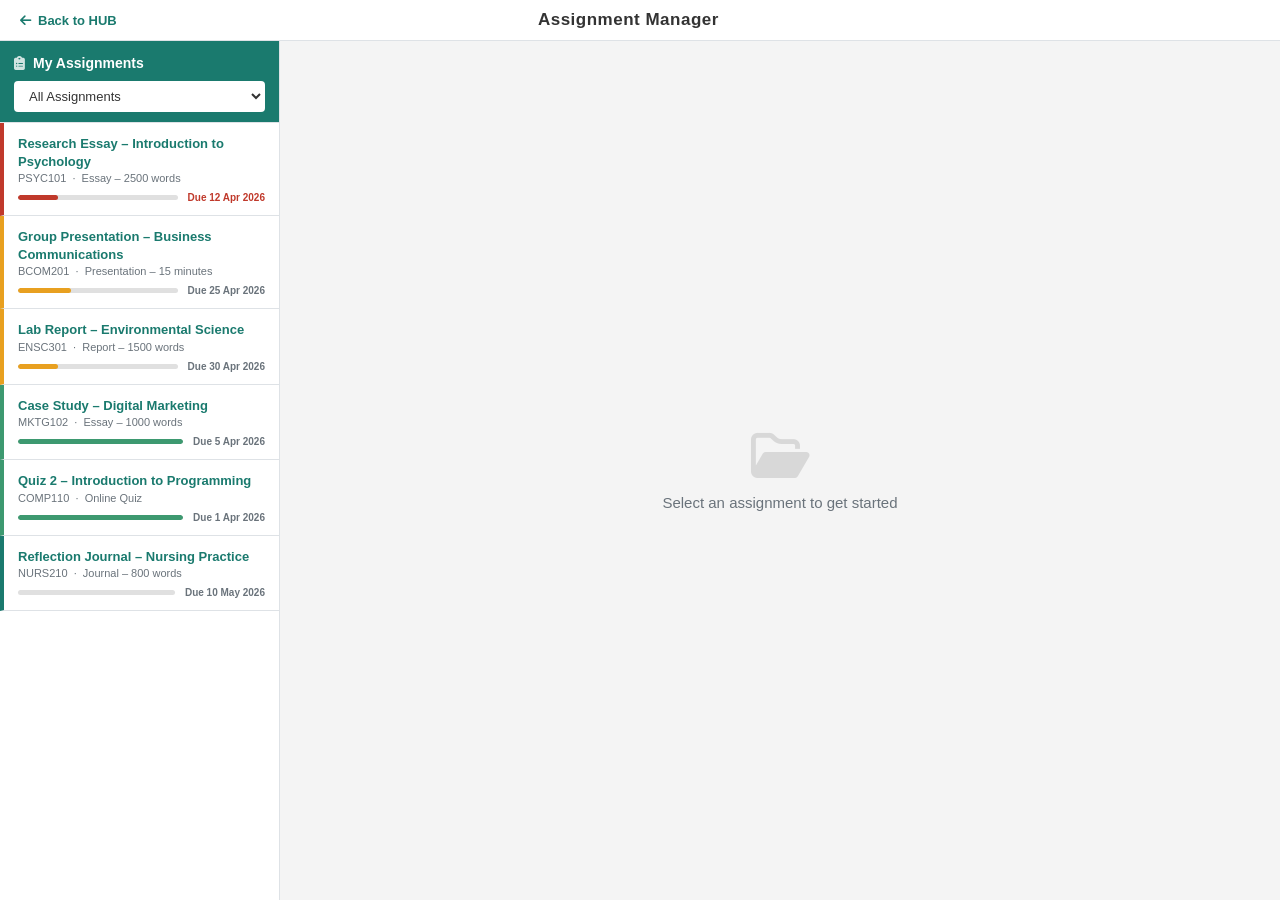
==== assignments.html @ d6376c41 "first commit" ====
<!DOCTYPE html>
<html lang="en">
<head>
  <meta charset="UTF-8">
  <meta name="viewport" content="width=device-width, initial-scale=1.0">
  <title>Assignment Manager – Toi Ohomai HUB</title>
  <link rel="stylesheet" href="https://cdnjs.cloudflare.com/ajax/libs/font-awesome/6.5.0/css/all.min.css">
  <style>
    /* ===== MOODLE COLOUR TOKENS ===== */
    :root {
      --teal:        #1a7a6e;
      --teal-dark:   #145f56;
      --teal-light:  #e8f4f2;
      --teal-border: #b8ddd8;
      --bg:          #f4f4f4;
      --white:       #ffffff;
      --text:        #333333;
      --text-muted:  #6a737b;
      --border:      #dee2e6;
      --row-alt:     #f8f8f8;
      --red:         #c0392b;
      --amber:       #e8a020;
      --green:       #3d9970;
    }

    /* ===== RESET ===== */
    *, *::before, *::after { margin: 0; padding: 0; box-sizing: border-box; }

    body {
      font-family: 'Segoe UI', Arial, sans-serif;
      background: var(--bg);
      height: 100vh;
      display: flex;
      flex-direction: column;
      overflow: hidden;
      color: var(--text);
      font-size: 14px;
    }

    /* ===== HEADER ===== */
    header {
      display: flex;
      align-items: center;
      justify-content: space-between;
      padding: 10px 20px;
      background: var(--white);
      border-bottom: 1px solid var(--border);
      flex-shrink: 0;
      z-index: 10;
    }

    .header-back a {
      text-decoration: none;
      color: var(--teal);
      font-size: 13px;
      font-weight: 600;
      display: flex;
      align-items: center;
      gap: 7px;
    }
    .header-back a:hover { color: var(--teal-dark); text-decoration: underline; }

    .header-logo {
      font-size: 17px;
      font-weight: 700;
      color: var(--text);
      letter-spacing: 0.5px;
    }

    /* ===== MAIN LAYOUT ===== */
    .app-body {
      display: flex;
      flex: 1;
      overflow: hidden;
    }

    /* ===== LEFT SIDEBAR ===== */
    .sidebar {
      width: 280px;
      flex-shrink: 0;
      background: var(--white);
      border-right: 1px solid var(--border);
      display: flex;
      flex-direction: column;
      overflow: hidden;
    }

    .sidebar-header {
      padding: 14px 14px 10px;
      border-bottom: 1px solid var(--border);
      flex-shrink: 0;
      background: var(--teal);
    }

    .sidebar-header h2 {
      font-size: 14px;
      font-weight: 700;
      color: var(--white);
      display: flex;
      align-items: center;
      gap: 8px;
      margin-bottom: 10px;
    }
    .sidebar-header h2 i { color: rgba(255,255,255,0.8); }

    .filter-select {
      width: 100%;
      padding: 6px 10px;
      border: 1px solid rgba(255,255,255,0.4);
      border-radius: 4px;
      font-size: 13px;
      font-family: inherit;
      color: var(--text);
      background: var(--white);
      cursor: pointer;
      outline: none;
      transition: border-color 0.12s;
    }
    .filter-select:focus { border-color: var(--teal); }

    .assignment-list {
      overflow-y: auto;
      flex: 1;
      padding: 0;
    }

    .assignment-item {
      padding: 12px 14px;
      background: var(--white);
      cursor: pointer;
      transition: background 0.1s;
      border-bottom: 1px solid var(--border);
      border-left: 4px solid transparent;
    }
    .assignment-item:hover { background: var(--teal-light); }
    .assignment-item.active {
      background: var(--teal-light);
      border-left-color: var(--teal);
    }
    .assignment-item.status-overdue  { border-left-color: var(--red); }
    .assignment-item.status-overdue.active { border-left-color: var(--red); }
    .assignment-item.status-pending  { border-left-color: var(--amber); }
    .assignment-item.status-done     { border-left-color: var(--green); }
    .assignment-item.status-upcoming { border-left-color: var(--teal); }

    .item-title {
      font-size: 13px;
      font-weight: 600;
      color: var(--teal);
      margin-bottom: 2px;
      line-height: 1.35;
    }
    .assignment-item:hover .item-title,
    .assignment-item.active .item-title { text-decoration: underline; }

    .item-course {
      font-size: 11px;
      color: var(--text-muted);
      margin-bottom: 8px;
    }
    .item-footer {
      display: flex;
      align-items: center;
      justify-content: space-between;
    }
    .item-progress-wrap {
      flex: 1;
      height: 5px;
      background: #e0e0e0;
      border-radius: 3px;
      margin-right: 10px;
      overflow: hidden;
    }
    .item-progress-bar {
      height: 100%;
      border-radius: 3px;
      background: var(--teal);
      transition: width 0.3s;
    }
    .item-progress-bar.overdue  { background: var(--red); }
    .item-progress-bar.pending  { background: var(--amber); }
    .item-progress-bar.done     { background: var(--green); }
    .item-progress-bar.upcoming { background: var(--teal); }

    .item-due {
      font-size: 10px;
      font-weight: 600;
      color: var(--text-muted);
      white-space: nowrap;
    }
    .item-due.overdue { color: var(--red); }

    /* ===== DETAIL PANEL ===== */
    .detail-panel {
      flex: 1;
      display: flex;
      flex-direction: column;
      overflow: hidden;
      background: var(--bg);
    }

    .detail-empty {
      flex: 1;
      display: flex;
      flex-direction: column;
      align-items: center;
      justify-content: center;
      color: #bbb;
      gap: 12px;
    }
    .detail-empty i { font-size: 52px; color: #d8d8d8; }
    .detail-empty p { font-size: 15px; color: var(--text-muted); }

    .detail-content {
      flex: 1;
      display: flex;
      flex-direction: column;
      overflow: hidden;
    }

    /* Assignment header bar */
    .detail-header {
      background: var(--white);
      border-bottom: 1px solid var(--border);
      padding: 18px 28px 14px;
      flex-shrink: 0;
    }
    .detail-header-top {
      display: flex;
      align-items: flex-start;
      justify-content: space-between;
      margin-bottom: 10px;
    }
    .detail-title {
      font-size: 20px;
      font-weight: 700;
      color: var(--text);
      line-height: 1.3;
      flex: 1;
      margin-right: 20px;
    }
    .detail-status {
      display: inline-flex;
      align-items: center;
      gap: 5px;
      padding: 4px 14px;
      border-radius: 4px;
      font-size: 12px;
      font-weight: 700;
      text-transform: uppercase;
      letter-spacing: 0.4px;
      flex-shrink: 0;
    }
    .ds-overdue  { background: #fde8e6; color: var(--red); border: 1px solid #f5c6c2; }
    .ds-pending  { background: #fff4e0; color: #9a6000; border: 1px solid #fde8b0; }
    .ds-done     { background: #eaf6ec; color: #2d7a40; border: 1px solid #b8e0c0; }
    .ds-upcoming { background: var(--teal-light); color: var(--teal); border: 1px solid var(--teal-border); }

    .detail-meta {
      display: flex;
      align-items: center;
      gap: 20px;
      font-size: 12px;
      color: var(--text-muted);
      margin-bottom: 12px;
    }
    .detail-meta span { display: flex; align-items: center; gap: 5px; }
    .detail-meta i { color: var(--teal); }

    .detail-progress-wrap {
      height: 8px;
      background: #e0e0e0;
      border-radius: 4px;
      overflow: hidden;
    }
    .detail-progress-bar {
      height: 100%;
      border-radius: 4px;
      background: var(--teal);
      transition: width 0.4s ease;
    }
    .progress-label {
      font-size: 11px;
      color: var(--text-muted);
      margin-top: 4px;
      text-align: right;
    }

    /* ===== TABS ===== */
    .tabs-bar {
      display: flex;
      background: var(--white);
      border-bottom: 1px solid var(--border);
      flex-shrink: 0;
    }
    .tab-btn {
      padding: 10px 20px;
      font-size: 13px;
      font-weight: 600;
      color: var(--text-muted);
      border: none;
      background: transparent;
      cursor: pointer;
      border-bottom: 3px solid transparent;
      margin-bottom: -1px;
      transition: color 0.12s;
      display: flex;
      align-items: center;
      gap: 7px;
    }
    .tab-btn:hover { color: var(--teal); }
    .tab-btn.active { color: var(--teal); border-bottom-color: var(--teal); }
    .tab-btn i { font-size: 13px; }

    .tab-content {
      flex: 1;
      overflow-y: auto;
      padding: 22px 28px;
      background: var(--bg);
    }
    .tab-pane { display: none; }
    .tab-pane.active { display: block; }

    /* ===== TASKS TAB ===== */
    .task-add-row {
      display: flex;
      gap: 8px;
      margin-bottom: 20px;
    }
    .task-input {
      flex: 1;
      padding: 8px 12px;
      border: 1px solid var(--border);
      border-radius: 4px;
      font-size: 13px;
      font-family: inherit;
      color: var(--text);
      background: var(--white);
      outline: none;
      transition: border-color 0.12s;
    }
    .task-input:focus { border-color: var(--teal); box-shadow: 0 0 0 2px rgba(26,122,110,0.15); }

    .add-task-btn {
      padding: 8px 16px;
      background: var(--teal);
      color: white;
      border: none;
      border-radius: 4px;
      font-size: 13px;
      font-weight: 600;
      cursor: pointer;
      display: flex;
      align-items: center;
      gap: 6px;
      transition: background 0.12s;
    }
    .add-task-btn:hover { background: var(--teal-dark); }

    .tasks-section-label {
      font-size: 11px;
      font-weight: 700;
      text-transform: uppercase;
      letter-spacing: 0.8px;
      color: var(--text-muted);
      margin-bottom: 8px;
      margin-top: 4px;
      padding-bottom: 4px;
      border-bottom: 1px solid var(--border);
    }

    .task-list { list-style: none; margin-bottom: 20px; }

    .task-item {
      display: flex;
      align-items: center;
      gap: 10px;
      padding: 10px 12px;
      background: var(--white);
      border: 1px solid var(--border);
      border-radius: 4px;
      margin-bottom: 5px;
    }
    .task-item.completed { opacity: 0.55; }

    .task-checkbox {
      width: 18px;
      height: 18px;
      border: 2px solid #c0c0c8;
      border-radius: 3px;
      cursor: pointer;
      display: flex;
      align-items: center;
      justify-content: center;
      flex-shrink: 0;
      transition: background 0.12s, border-color 0.12s;
    }
    .task-checkbox.checked { background: var(--teal); border-color: var(--teal); }
    .task-checkbox i { font-size: 10px; color: white; display: none; }
    .task-checkbox.checked i { display: block; }

    .task-text {
      flex: 1;
      font-size: 13px;
      color: var(--text);
    }
    .task-item.completed .task-text { text-decoration: line-through; color: #aaa; }

    .task-delete {
      color: #ccc;
      background: none;
      border: none;
      cursor: pointer;
      font-size: 13px;
      padding: 2px 5px;
      border-radius: 3px;
      transition: color 0.12s;
    }
    .task-delete:hover { color: var(--red); }

    /* ===== NOTES TAB ===== */
    .notes-textarea {
      width: 100%;
      min-height: 280px;
      padding: 12px;
      border: 1px solid var(--border);
      border-radius: 4px;
      font-size: 13px;
      font-family: inherit;
      color: var(--text);
      background: var(--white);
      resize: vertical;
      outline: none;
      line-height: 1.6;
      transition: border-color 0.12s;
    }
    .notes-textarea:focus { border-color: var(--teal); box-shadow: 0 0 0 2px rgba(26,122,110,0.15); }

    .notes-footer {
      display: flex;
      justify-content: space-between;
      align-items: center;
      margin-top: 10px;
    }
    .notes-saved {
      font-size: 11px;
      color: var(--green);
      display: flex;
      align-items: center;
      gap: 5px;
      opacity: 0;
      transition: opacity 0.3s;
    }
    .notes-saved.visible { opacity: 1; }

    .save-btn {
      padding: 7px 18px;
      background: var(--teal);
      color: white;
      border: none;
      border-radius: 4px;
      font-size: 13px;
      font-weight: 600;
      cursor: pointer;
      display: flex;
      align-items: center;
      gap: 7px;
      transition: background 0.12s;
    }
    .save-btn:hover { background: var(--teal-dark); }

    /* ===== MATERIALS TAB ===== */
    .materials-section { margin-bottom: 28px; }
    .materials-section h3 {
      font-size: 13px;
      font-weight: 700;
      color: var(--text);
      margin-bottom: 10px;
      display: flex;
      align-items: center;
      gap: 7px;
      padding-bottom: 6px;
      border-bottom: 1px solid var(--border);
    }
    .materials-section h3 i { color: var(--teal); }

    .upload-area {
      border: 2px dashed var(--teal-border);
      border-radius: 4px;
      padding: 24px;
      text-align: center;
      background: var(--white);
      cursor: pointer;
      transition: border-color 0.15s, background 0.15s;
    }
    .upload-area:hover { border-color: var(--teal); background: var(--teal-light); }
    .upload-area i { font-size: 28px; color: var(--teal-border); margin-bottom: 8px; display: block; }
    .upload-area p { font-size: 13px; color: var(--text-muted); margin-bottom: 4px; }
    .upload-area span { font-size: 11px; color: #aaa; }
    .upload-area input[type="file"] { display: none; }

    .file-list { margin-top: 10px; }

    .file-item {
      display: flex;
      align-items: center;
      gap: 10px;
      padding: 9px 12px;
      background: var(--white);
      border: 1px solid var(--border);
      border-radius: 4px;
      margin-bottom: 5px;
      font-size: 13px;
      color: var(--text);
    }
    .file-item i { color: var(--teal); font-size: 15px; flex-shrink: 0; }
    .file-item .file-name { flex: 1; }
    .file-item .file-size { font-size: 11px; color: #aaa; }
    .file-remove-btn {
      color: #ccc;
      background: none;
      border: none;
      cursor: pointer;
      transition: color 0.12s;
    }
    .file-remove-btn:hover { color: var(--red); }

    .snippet-add-row {
      display: flex;
      flex-direction: column;
      gap: 8px;
    }
    .snippet-title-input,
    .snippet-textarea {
      width: 100%;
      padding: 8px 12px;
      border: 1px solid var(--border);
      border-radius: 4px;
      font-size: 13px;
      font-family: inherit;
      color: var(--text);
      background: var(--white);
      outline: none;
      transition: border-color 0.12s;
    }
    .snippet-title-input:focus,
    .snippet-textarea:focus { border-color: var(--teal); box-shadow: 0 0 0 2px rgba(26,122,110,0.15); }
    .snippet-textarea { min-height: 80px; resize: vertical; }

    .snippet-add-btn {
      align-self: flex-end;
      padding: 7px 16px;
      background: var(--teal);
      color: white;
      border: none;
      border-radius: 4px;
      font-size: 13px;
      font-weight: 600;
      cursor: pointer;
      display: flex;
      align-items: center;
      gap: 6px;
      transition: background 0.12s;
    }
    .snippet-add-btn:hover { background: var(--teal-dark); }

    .snippet-list { margin-top: 14px; }

    .snippet-card {
      background: var(--white);
      border: 1px solid var(--border);
      border-radius: 4px;
      padding: 12px 14px;
      margin-bottom: 8px;
      border-left: 4px solid var(--teal);
    }
    .snippet-card-header {
      display: flex;
      align-items: center;
      justify-content: space-between;
      margin-bottom: 6px;
    }
    .snippet-card-title {
      font-size: 13px;
      font-weight: 700;
      color: var(--teal);
    }
    .snippet-card-text {
      font-size: 12px;
      color: var(--text-muted);
      line-height: 1.6;
      white-space: pre-wrap;
    }
    .snippet-remove-btn {
      color: #ccc;
      background: none;
      border: none;
      cursor: pointer;
      font-size: 13px;
      transition: color 0.12s;
    }
    .snippet-remove-btn:hover { color: #d93025; }

    /* ===== SCROLLBARS ===== */
    ::-webkit-scrollbar { width: 6px; }
    ::-webkit-scrollbar-track { background: transparent; }
    ::-webkit-scrollbar-thumb { background: var(--teal-border); border-radius: 3px; }
    ::-webkit-scrollbar-thumb:hover { background: var(--teal); }
  </style>
</head>
<body>

<!-- ===== HEADER ===== -->
<header>
  <div class="header-back">
    <a href="index.html"><i class="fa-solid fa-arrow-left"></i> Back to HUB</a>
  </div>
  <div class="header-logo">
    Assignment Manager
  </div>
  <div style="width:120px;"></div>
</header>

<!-- ===== APP BODY ===== -->
<div class="app-body">

  <!-- ===== SIDEBAR ===== -->
  <aside class="sidebar">
    <div class="sidebar-header">
      <h2><i class="fa-solid fa-clipboard-list"></i> My Assignments</h2>
      <select class="filter-select" onchange="filterAssignments(this.value)">
        <option value="all">All Assignments</option>
        <option value="pending">Pending</option>
        <option value="done">Submitted</option>
        <option value="overdue">Overdue</option>
        <option value="upcoming">Upcoming</option>
      </select>
    </div>
    <div class="assignment-list" id="assignmentList"></div>
  </aside>

  <!-- ===== DETAIL PANEL ===== -->
  <main class="detail-panel" id="detailPanel">

    <div class="detail-empty" id="emptyState">
      <i class="fa-regular fa-folder-open"></i>
      <p>Select an assignment to get started</p>
    </div>

    <div class="detail-content" id="detailContent" style="display:none;">

      <!-- Assignment header -->
      <div class="detail-header">
        <div class="detail-header-top">
          <div class="detail-title" id="detailTitle"></div>
          <div class="detail-status" id="detailStatus"></div>
        </div>
        <div class="detail-meta" id="detailMeta"></div>
        <div class="detail-progress-wrap">
          <div class="detail-progress-bar" id="detailProgressBar" style="width:0%"></div>
        </div>
        <div class="progress-label" id="progressLabel">0% complete</div>
      </div>

      <!-- Tabs -->
      <div class="tabs-bar">
        <button class="tab-btn active" data-tab="tasks" onclick="switchTab('tasks')">
          <i class="fa-solid fa-list-check"></i> Tasks
        </button>
        <button class="tab-btn" data-tab="notes" onclick="switchTab('notes')">
          <i class="fa-regular fa-note-sticky"></i> Notes
        </button>
        <button class="tab-btn" data-tab="materials" onclick="switchTab('materials')">
          <i class="fa-solid fa-paperclip"></i> Materials
        </button>
      </div>

      <div class="tab-content">

        <!-- TASKS -->
        <div class="tab-pane active" id="tab-tasks">
          <div class="task-add-row">
            <input class="task-input" id="newTaskInput" type="text"
              placeholder="Add a task or to-do for this assignment…"
              onkeydown="if(event.key==='Enter') addTask()">
            <button class="add-task-btn" onclick="addTask()"><i class="fa-solid fa-plus"></i> Add</button>
          </div>
          <p class="tasks-section-label">To Do</p>
          <ul class="task-list" id="todoList"></ul>
          <p class="tasks-section-label">Completed</p>
          <ul class="task-list" id="doneList"></ul>
        </div>

        <!-- NOTES -->
        <div class="tab-pane" id="tab-notes">
          <textarea class="notes-textarea" id="notesArea"
            placeholder="Write your notes, ideas, or planning for this assignment here…"></textarea>
          <div class="notes-footer">
            <div class="notes-saved" id="notesSaved"><i class="fa-solid fa-circle-check"></i> Saved</div>
            <button class="save-btn" onclick="saveNotes()"><i class="fa-solid fa-floppy-disk"></i> Save Notes</button>
          </div>
        </div>

        <!-- MATERIALS -->
        <div class="tab-pane" id="tab-materials">

          <div class="materials-section">
            <h3><i class="fa-solid fa-file-arrow-up"></i> Uploaded Files</h3>
            <div class="upload-area" onclick="document.getElementById('fileInput').click()">
              <input type="file" id="fileInput" multiple onchange="handleFiles(this.files)">
              <i class="fa-solid fa-cloud-arrow-up"></i>
              <p>Click to upload files</p>
              <span>PDF, Word, images, and more</span>
            </div>
            <div class="file-list" id="fileList"></div>
          </div>

          <div class="materials-section">
            <h3><i class="fa-solid fa-quote-left"></i> Research Snippets</h3>
            <div class="snippet-add-row">
              <input class="snippet-title-input" id="snippetTitle" type="text" placeholder="Snippet title or source…">
              <textarea class="snippet-textarea" id="snippetText"
                placeholder="Paste or type your research snippet, quote, or reference here…"></textarea>
              <button class="snippet-add-btn" onclick="addSnippet()"><i class="fa-solid fa-plus"></i> Add Snippet</button>
            </div>
            <div class="snippet-list" id="snippetList"></div>
          </div>

        </div>
      </div>
    </div>
  </main>

</div>

<script>
  // ============================================
  // DATA
  // ============================================
  const assignments = [
    {
      id: 1, title: "Research Essay – Introduction to Psychology",
      course: "PSYC101", type: "Essay – 2500 words", due: "2026-04-12", status: "overdue",
      tasks: [
        { id: 1, text: "Draft introduction", done: true },
        { id: 2, text: "Complete literature review", done: false },
        { id: 3, text: "Write body paragraphs", done: false },
        { id: 4, text: "Proofread and finalise", done: false }
      ],
      notes: "",
      files: [],
      snippets: [
        { id: 1, title: "Piaget – Cognitive Development",
          text: "Piaget's theory identifies four stages of cognitive development in children, emphasising that intelligence changes as children grow." }
      ]
    },
    {
      id: 2, title: "Group Presentation – Business Communications",
      course: "BCOM201", type: "Presentation – 15 minutes", due: "2026-04-25", status: "pending",
      tasks: [
        { id: 1, text: "Assign roles to group members", done: true },
        { id: 2, text: "Create slide deck", done: false },
        { id: 3, text: "Practice run-through", done: false }
      ],
      notes: "", files: [], snippets: []
    },
    {
      id: 3, title: "Lab Report – Environmental Science",
      course: "ENSC301", type: "Report – 1500 words", due: "2026-04-30", status: "pending",
      tasks: [
        { id: 1, text: "Complete lab observations", done: true },
        { id: 2, text: "Analyse data and graph results", done: false },
        { id: 3, text: "Write up findings section", done: false },
        { id: 4, text: "Format references correctly", done: false }
      ],
      notes: "", files: [], snippets: []
    },
    {
      id: 4, title: "Case Study – Digital Marketing",
      course: "MKTG102", type: "Essay – 1000 words", due: "2026-04-05", status: "done",
      tasks: [
        { id: 1, text: "Research chosen brand", done: true },
        { id: 2, text: "Structure analysis using SWOT", done: true },
        { id: 3, text: "Write and submit via Moodle", done: true }
      ],
      notes: "", files: [], snippets: []
    },
    {
      id: 5, title: "Quiz 2 – Introduction to Programming",
      course: "COMP110", type: "Online Quiz", due: "2026-04-01", status: "done",
      tasks: [
        { id: 1, text: "Revise loops and conditionals", done: true },
        { id: 2, text: "Complete quiz on Moodle", done: true }
      ],
      notes: "", files: [], snippets: []
    },
    {
      id: 6, title: "Reflection Journal – Nursing Practice",
      course: "NURS210", type: "Journal – 800 words", due: "2026-05-10", status: "upcoming",
      tasks: [], notes: "", files: [], snippets: []
    }
  ];

  let currentId   = null;
  let taskCtr     = 200;
  let fileCtr     = 200;
  let snippetCtr  = 200;
  let currentFilter = 'all';

  // ============================================
  // SIDEBAR
  // ============================================
  function renderSidebar() {
    const list = document.getElementById('assignmentList');
    list.innerHTML = '';
    const filtered = currentFilter === 'all'
      ? assignments
      : assignments.filter(a => a.status === currentFilter);

    filtered.forEach(a => {
      const pct = calcProgress(a);
      const item = document.createElement('div');
      item.className = `assignment-item status-${a.status}${a.id === currentId ? ' active' : ''}`;
      item.onclick = () => openAssignment(a.id);
      item.innerHTML = `
        <div class="item-title">${escHtml(a.title)}</div>
        <div class="item-course">${escHtml(a.course)} &nbsp;·&nbsp; ${escHtml(a.type)}</div>
        <div class="item-footer">
          <div class="item-progress-wrap">
            <div class="item-progress-bar ${a.status}" style="width:${pct}%"></div>
          </div>
          <div class="item-due${a.status === 'overdue' ? ' overdue' : ''}">Due ${formatDate(a.due)}</div>
        </div>`;
      list.appendChild(item);
    });
  }

  function calcProgress(a) {
    if (!a.tasks.length) return a.status === 'done' ? 100 : 0;
    return Math.round((a.tasks.filter(t => t.done).length / a.tasks.length) * 100);
  }

  function formatDate(str) {
    return new Date(str).toLocaleDateString('en-NZ', { day: 'numeric', month: 'short', year: 'numeric' });
  }

  function filterAssignments(filter) {
    currentFilter = filter;
    renderSidebar();
  }

  // ============================================
  // OPEN ASSIGNMENT
  // ============================================
  function openAssignment(id) {
    currentId = id;
    const a = assignments.find(x => x.id === id);

    document.getElementById('emptyState').style.display = 'none';
    document.getElementById('detailContent').style.display = 'flex';

    const statusLabels = { overdue:'Overdue', pending:'In Progress', done:'Submitted', upcoming:'Upcoming' };
    const statusIcons  = { overdue:'triangle-exclamation', pending:'clock', done:'circle-check', upcoming:'calendar' };

    document.getElementById('detailTitle').textContent = a.title;

    const ds = document.getElementById('detailStatus');
    ds.className = `detail-status ds-${a.status}`;
    ds.innerHTML = `<i class="fa-solid fa-${statusIcons[a.status]}"></i> ${statusLabels[a.status]}`;

    document.getElementById('detailMeta').innerHTML = `
      <span><i class="fa-solid fa-book"></i>${escHtml(a.course)}</span>
      <span><i class="fa-solid fa-file-lines"></i>${escHtml(a.type)}</span>
      <span><i class="fa-regular fa-calendar"></i>Due ${formatDate(a.due)}</span>`;

    updateProgress(a);
    renderTasks(a);
    document.getElementById('notesArea').value = a.notes || '';
    renderFiles(a);
    renderSnippets(a);

    switchTab('tasks');
    renderSidebar();
  }

  function updateProgress(a) {
    const pct = calcProgress(a);
    const bar = document.getElementById('detailProgressBar');
    bar.style.width = pct + '%';
    const colours = { overdue:'#d93025', pending:'#e8a020', done:'#5cb85c', upcoming:'#1e7a6e' };
    bar.style.background = colours[a.status] || '#1e7a6e';
    document.getElementById('progressLabel').textContent = pct + '% complete';
  }

  // ============================================
  // TABS
  // ============================================
  function switchTab(name) {
    document.querySelectorAll('.tab-pane').forEach(p => p.classList.remove('active'));
    document.querySelectorAll('.tab-btn').forEach(b => b.classList.remove('active'));
    document.getElementById('tab-' + name).classList.add('active');
    document.querySelector(`.tab-btn[data-tab="${name}"]`).classList.add('active');
  }

  // ============================================
  // TASKS
  // ============================================
  function renderTasks(a) {
    const todo = document.getElementById('todoList');
    const done = document.getElementById('doneList');
    todo.innerHTML = '';
    done.innerHTML = '';
    a.tasks.forEach(t => (t.done ? done : todo).appendChild(buildTaskEl(a, t)));
  }

  function buildTaskEl(a, t) {
    const li = document.createElement('li');
    li.className = `task-item${t.done ? ' completed' : ''}`;
    li.innerHTML = `
      <div class="task-checkbox${t.done ? ' checked' : ''}" onclick="toggleTask(${a.id},${t.id})">
        <i class="fa-solid fa-check"></i>
      </div>
      <span class="task-text">${escHtml(t.text)}</span>
      <button class="task-delete" onclick="deleteTask(${a.id},${t.id})" title="Remove">
        <i class="fa-solid fa-xmark"></i>
      </button>`;
    return li;
  }

  function addTask() {
    const input = document.getElementById('newTaskInput');
    const text = input.value.trim();
    if (!text) return;
    const a = assignments.find(x => x.id === currentId);
    a.tasks.push({ id: ++taskCtr, text, done: false });
    input.value = '';
    renderTasks(a);
    updateProgress(a);
    renderSidebar();
  }

  function toggleTask(aId, tId) {
    const a = assignments.find(x => x.id === aId);
    const t = a.tasks.find(x => x.id === tId);
    t.done = !t.done;
    renderTasks(a);
    updateProgress(a);
    renderSidebar();
  }

  function deleteTask(aId, tId) {
    const a = assignments.find(x => x.id === aId);
    a.tasks = a.tasks.filter(x => x.id !== tId);
    renderTasks(a);
    updateProgress(a);
    renderSidebar();
  }

  // ============================================
  // NOTES
  // ============================================
  function saveNotes() {
    const a = assignments.find(x => x.id === currentId);
    a.notes = document.getElementById('notesArea').value;
    const el = document.getElementById('notesSaved');
    el.classList.add('visible');
    setTimeout(() => el.classList.remove('visible'), 2000);
  }

  // ============================================
  // FILES
  // ============================================
  function handleFiles(files) {
    const a = assignments.find(x => x.id === currentId);
    Array.from(files).forEach(f => {
      a.files.push({ id: ++fileCtr, name: f.name, size: formatSize(f.size) });
    });
    renderFiles(a);
    document.getElementById('fileInput').value = '';
  }

  function renderFiles(a) {
    const list = document.getElementById('fileList');
    list.innerHTML = '';
    a.files.forEach(f => {
      const div = document.createElement('div');
      div.className = 'file-item';
      div.innerHTML = `
        <i class="fa-solid fa-file"></i>
        <span class="file-name">${escHtml(f.name)}</span>
        <span class="file-size">${escHtml(f.size)}</span>
        <button class="file-remove-btn" onclick="removeFile(${a.id},${f.id})" title="Remove">
          <i class="fa-solid fa-xmark"></i>
        </button>`;
      list.appendChild(div);
    });
  }

  function removeFile(aId, fId) {
    const a = assignments.find(x => x.id === aId);
    a.files = a.files.filter(f => f.id !== fId);
    renderFiles(a);
  }

  function formatSize(bytes) {
    if (bytes < 1024) return bytes + ' B';
    if (bytes < 1048576) return (bytes / 1024).toFixed(1) + ' KB';
    return (bytes / 1048576).toFixed(1) + ' MB';
  }

  // ============================================
  // SNIPPETS
  // ============================================
  function addSnippet() {
    const title = document.getElementById('snippetTitle').value.trim();
    const text  = document.getElementById('snippetText').value.trim();
    if (!title && !text) return;
    const a = assignments.find(x => x.id === currentId);
    a.snippets.push({ id: ++snippetCtr, title: title || 'Untitled snippet', text });
    document.getElementById('snippetTitle').value = '';
    document.getElementById('snippetText').value = '';
    renderSnippets(a);
  }

  function renderSnippets(a) {
    const list = document.getElementById('snippetList');
    list.innerHTML = '';
    a.snippets.forEach(s => {
      const div = document.createElement('div');
      div.className = 'snippet-card';
      div.innerHTML = `
        <div class="snippet-card-header">
          <span class="snippet-card-title">${escHtml(s.title)}</span>
          <button class="snippet-remove-btn" onclick="removeSnippet(${a.id},${s.id})" title="Remove">
            <i class="fa-solid fa-xmark"></i>
          </button>
        </div>
        <div class="snippet-card-text">${escHtml(s.text)}</div>`;
      list.appendChild(div);
    });
  }

  function removeSnippet(aId, sId) {
    const a = assignments.find(x => x.id === aId);
    a.snippets = a.snippets.filter(s => s.id !== sId);
    renderSnippets(a);
  }

  // ============================================
  // UTILS
  // ============================================
  function escHtml(str) {
    return String(str)
      .replace(/&/g,'&amp;').replace(/</g,'&lt;')
      .replace(/>/g,'&gt;').replace(/"/g,'&quot;');
  }

  // ============================================
  // INIT
  // ============================================
  renderSidebar();
</script>
</body>
</html>
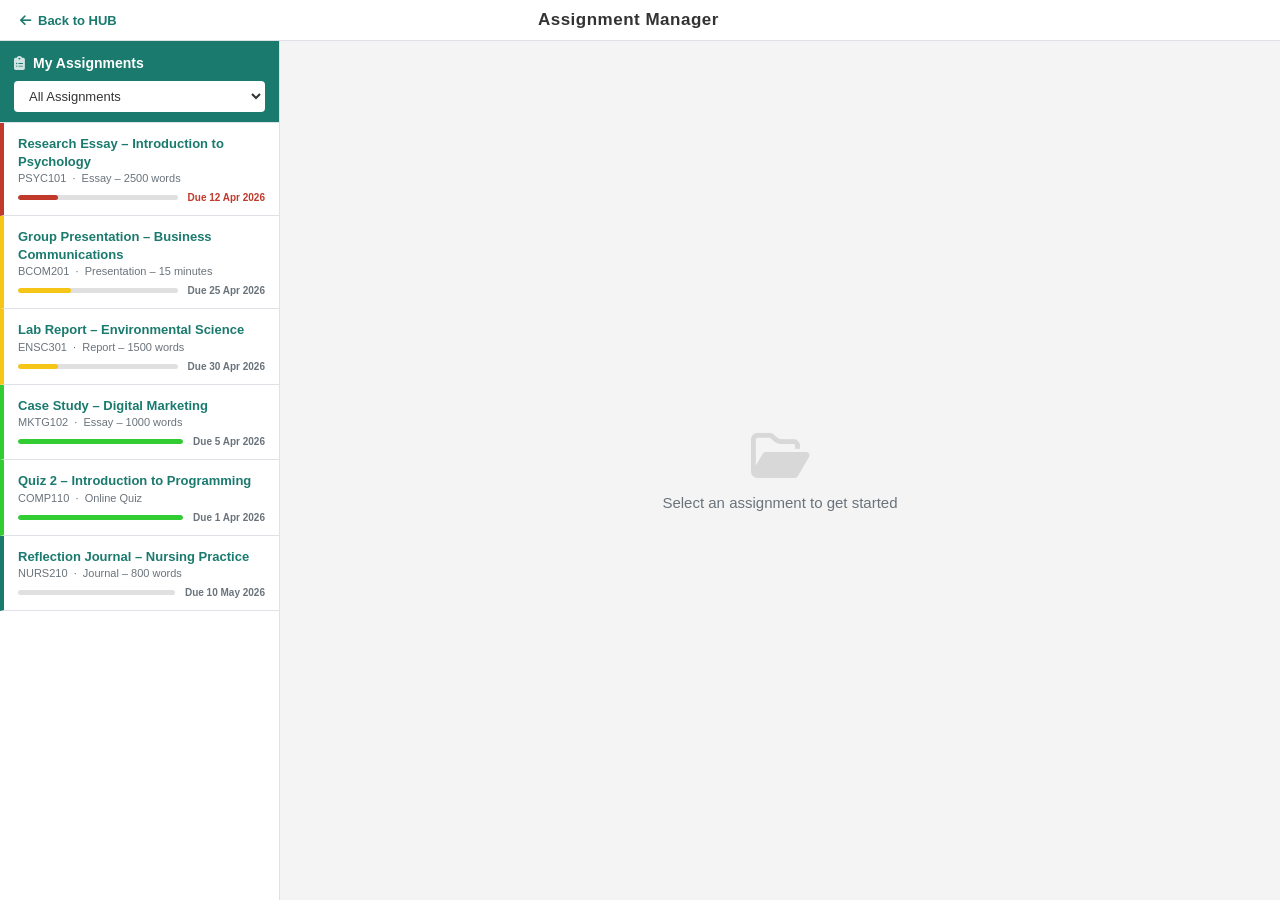
==== commit 42ccdacd: "color changes" ====
--- a/assignments.html
+++ b/assignments.html
@@ -19,8 +19,8 @@
       --border:      #dee2e6;
       --row-alt:     #f8f8f8;
       --red:         #c0392b;
-      --amber:       #e8a020;
-      --green:       #3d9970;
+      --amber:       #f5c518;
+      --green:       #32cd32;
     }
 
     /* ===== RESET ===== */
@@ -252,8 +252,8 @@
       flex-shrink: 0;
     }
     .ds-overdue  { background: #fde8e6; color: var(--red); border: 1px solid #f5c6c2; }
-    .ds-pending  { background: #fff4e0; color: #9a6000; border: 1px solid #fde8b0; }
-    .ds-done     { background: #eaf6ec; color: #2d7a40; border: 1px solid #b8e0c0; }
+    .ds-pending  { background: #fffde0; color: #7a6000; border: 1px solid #f5e060; }
+    .ds-done     { background: #f0ffe0; color: #228b22; border: 1px solid #90e050; }
     .ds-upcoming { background: var(--teal-light); color: var(--teal); border: 1px solid var(--teal-border); }
 
     .detail-meta {
@@ -606,20 +606,185 @@
     ::-webkit-scrollbar-track { background: transparent; }
     ::-webkit-scrollbar-thumb { background: var(--teal-border); border-radius: 3px; }
     ::-webkit-scrollbar-thumb:hover { background: var(--teal); }
+
+    /* ===== HAMBURGER BUTTON (hidden on desktop) ===== */
+    .hamburger-btn {
+      display: none;
+      background: none;
+      border: none;
+      cursor: pointer;
+      color: var(--teal);
+      font-size: 20px;
+      padding: 4px 6px;
+      border-radius: 4px;
+      line-height: 1;
+      flex-shrink: 0;
+    }
+    .hamburger-btn:hover { background: var(--teal-light); }
+
+    /* ===== SIDEBAR OVERLAY (hidden on desktop) ===== */
+    .sidebar-overlay {
+      display: none;
+    }
+
+    /* ===== HEADER LEFT WRAPPER ===== */
+    .header-left {
+      display: flex;
+      align-items: center;
+      gap: 10px;
+    }
+    .header-right {
+      width: 120px;
+      flex-shrink: 0;
+    }
+
+    /* ===== RESPONSIVE – TABLET (≤ 960px) ===== */
+    @media (max-width: 960px) {
+      .sidebar { width: 240px; }
+      .detail-title { font-size: clamp(15px, 2.2vw, 20px); }
+      .tab-content { padding: 18px 20px; }
+    }
+
+    /* ===== RESPONSIVE – MOBILE (≤ 768px) ===== */
+    @media (max-width: 768px) {
+
+      /* --- Body stays height:100vh so nothing overflows --- */
+      body { font-size: 13px; }
+
+      /* --- Header --- */
+      header { padding: 0 14px; height: 48px; position: relative; }
+      /* Absolutely centre the logo regardless of what's on either side */
+      .header-logo {
+        position: absolute;
+        left: 50%;
+        top: 50%;
+        transform: translate(-50%, -50%);
+        font-size: clamp(13px, 4vw, 16px);
+        letter-spacing: 0;
+        white-space: nowrap;
+      }
+      /* Move back link to the right on mobile */
+      .header-back {
+        position: absolute;
+        right: 14px;
+        top: 50%;
+        transform: translateY(-50%);
+      }
+      .header-back a { font-size: 0; gap: 0; }         /* hide text, keep arrow icon */
+      .header-back a i { font-size: 16px; }            /* icon stays visible */
+      .header-right { display: none; }                 /* no longer needed as spacer */
+
+      /* Show hamburger */
+      .hamburger-btn { display: flex; align-items: center; justify-content: center; }
+
+      /* --- Sidebar becomes a fixed off-canvas drawer --- */
+      .sidebar {
+        position: fixed;
+        top: 0;
+        left: 0;
+        height: 100%;
+        width: min(300px, 82vw);
+        z-index: 300;
+        transform: translateX(-100%);
+        transition: transform 0.25s ease;
+        box-shadow: 4px 0 24px rgba(0,0,0,0.18);
+        /* keep internal flex layout intact */
+      }
+      body.sidebar-open .sidebar {
+        transform: translateX(0);
+      }
+
+      /* --- Dark backdrop --- */
+      .sidebar-overlay {
+        display: block;
+        position: fixed;
+        inset: 0;
+        background: rgba(0, 0, 0, 0.45);
+        z-index: 299;
+        opacity: 0;
+        pointer-events: none;
+        transition: opacity 0.25s ease;
+      }
+      body.sidebar-open .sidebar-overlay {
+        opacity: 1;
+        pointer-events: auto;
+      }
+
+      /* --- Detail panel fills full width --- */
+      .detail-panel {
+        flex: 1;
+        min-width: 0;
+        overflow: hidden;
+      }
+
+      /* --- Detail header --- */
+      .detail-header { padding: 12px 14px 10px; }
+      .detail-header-top { flex-wrap: wrap; gap: 6px; margin-bottom: 8px; }
+      .detail-title {
+        font-size: clamp(14px, 4.5vw, 18px);
+        margin-right: 0;
+        width: 100%;
+      }
+      .detail-status { font-size: 11px; padding: 3px 10px; }
+      .detail-meta {
+        flex-wrap: wrap;
+        gap: 8px 14px;
+        font-size: 11px;
+        margin-bottom: 8px;
+      }
+      .progress-label { font-size: 10px; }
+
+      /* --- Tabs --- */
+      .tabs-bar { overflow-x: auto; -webkit-overflow-scrolling: touch; }
+      .tab-btn  { padding: 10px 14px; font-size: 12px; white-space: nowrap; flex-shrink: 0; }
+      .tab-content { padding: 14px; }
+
+      /* --- Tasks --- */
+      .task-add-row { flex-direction: row; gap: 6px; margin-bottom: 14px; }
+      .task-input   { font-size: 13px; }
+      .add-task-btn { padding: 8px 12px; font-size: 12px; white-space: nowrap; flex-shrink: 0; }
+      .task-item    { padding: 9px 10px; }
+      .task-text    { font-size: 12px; }
+      .tasks-section-label { font-size: 10px; }
+
+      /* --- Notes --- */
+      .notes-textarea { min-height: 160px; font-size: 13px; }
+      .notes-footer { margin-top: 8px; }
+
+      /* --- Materials --- */
+      .upload-area { padding: 18px 14px; }
+      .upload-area i { font-size: 22px; }
+      .upload-area p { font-size: 12px; }
+      .snippet-title-input,
+      .snippet-textarea { font-size: 13px; }
+      .snippet-add-btn { align-self: stretch; justify-content: center; font-size: 12px; }
+
+      /* --- Empty state --- */
+      .detail-empty i { font-size: 38px; }
+      .detail-empty p { font-size: 13px; }
+    }
   </style>
 </head>
 <body>
 
 <!-- ===== HEADER ===== -->
 <header>
-  <div class="header-back">
-    <a href="index.html"><i class="fa-solid fa-arrow-left"></i> Back to HUB</a>
+  <div class="header-left">
+    <button class="hamburger-btn" onclick="toggleSidebar()" aria-label="Open assignments list">
+      <i class="fa-solid fa-bars"></i>
+    </button>
+    <div class="header-back">
+      <a href="index.html"><i class="fa-solid fa-arrow-left"></i> Back to HUB</a>
+    </div>
   </div>
   <div class="header-logo">
     Assignment Manager
   </div>
-  <div style="width:120px;"></div>
+  <div class="header-right"></div>
 </header>
+
+<!-- ===== SIDEBAR OVERLAY ===== -->
+<div class="sidebar-overlay" onclick="toggleSidebar()"></div>
 
 <!-- ===== APP BODY ===== -->
 <div class="app-body">
@@ -881,13 +1046,15 @@
 
     switchTab('tasks');
     renderSidebar();
+    // Close drawer on mobile after selecting
+    document.body.classList.remove('sidebar-open');
   }
 
   function updateProgress(a) {
     const pct = calcProgress(a);
     const bar = document.getElementById('detailProgressBar');
     bar.style.width = pct + '%';
-    const colours = { overdue:'#d93025', pending:'#e8a020', done:'#5cb85c', upcoming:'#1e7a6e' };
+    const colours = { overdue:'#d93025', pending:'#f5c518', done:'#32cd32', upcoming:'#1e7a6e' };
     bar.style.background = colours[a.status] || '#1e7a6e';
     document.getElementById('progressLabel').textContent = pct + '% complete';
   }
@@ -1047,6 +1214,13 @@
   }
 
   // ============================================
+  // MOBILE SIDEBAR TOGGLE
+  // ============================================
+  function toggleSidebar() {
+    document.body.classList.toggle('sidebar-open');
+  }
+
+  // ============================================
   // UTILS
   // ============================================
   function escHtml(str) {
